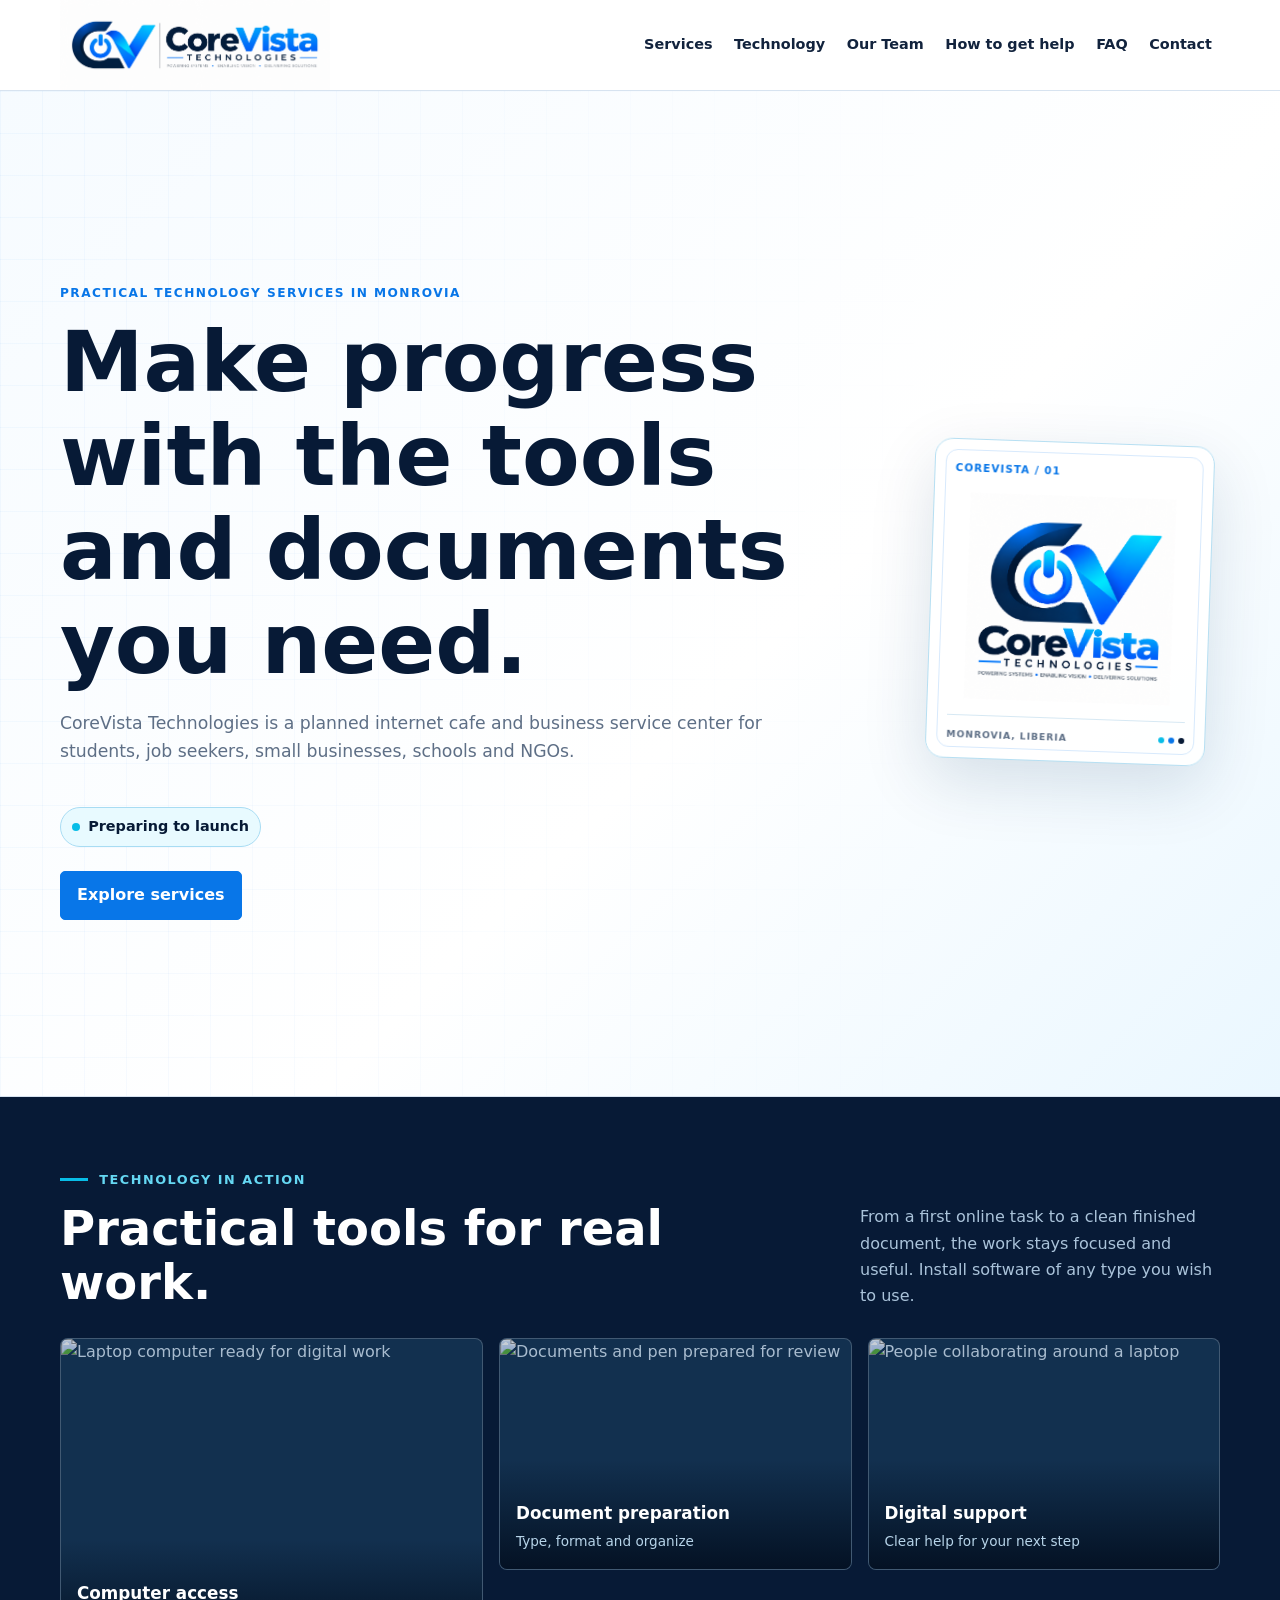
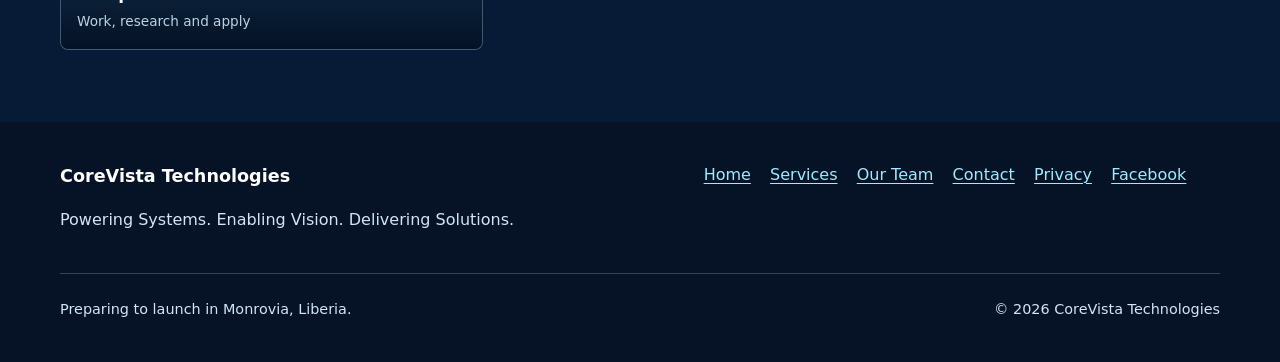
==== index.html @ 220ae33c "Add files via upload" ====
<!doctype html>
<html lang="en">
<head>
  <meta charset="utf-8">
  <meta name="viewport" content="width=device-width, initial-scale=1">
  <title>CoreVista Technologies | Preparing to launch in Monrovia</title>
  <meta name="description" content="CoreVista Technologies is preparing to launch practical computer access, document services and technology support in Monrovia, Liberia.">
  <meta property="og:title" content="CoreVista Technologies | Preparing to launch">
  <meta property="og:description" content="Computer access, document services and practical technology support for Monrovia.">
  <meta property="og:image" content="public/assets/images/CoreVista horizontal.png">
  <link rel="icon" href="public/assets/images/CoreVista icon.png">
  <link rel="stylesheet" href="public/assets/css/styles.css">
  <style>
    .hero{position:relative}.hero-grid{position:absolute;inset:0;opacity:.55;background-image:linear-gradient(rgba(8,118,232,.07) 1px,transparent 1px),linear-gradient(90deg,rgba(8,118,232,.07) 1px,transparent 1px);background-size:42px 42px;mask-image:linear-gradient(90deg,black,transparent 78%)}.hero-inner{position:relative}.hero-mark{position:relative;width:min(310px,72vw);padding:1.25rem 1.25rem 1rem;border:1px solid #b6dff2;border-radius:18px;background:rgba(255,255,255,.9);box-shadow:0 22px 65px rgba(8,47,91,.14);transform:rotate(2deg)}.hero-mark:before{content:"";position:absolute;inset:10px;border:1px solid rgba(8,118,232,.16);border-radius:12px;pointer-events:none}.hero-mark img{position:relative;width:100%;padding:1rem}.hero-mark-label,.hero-mark-footer{position:relative;display:flex;justify-content:space-between;align-items:center;color:var(--blue);font-size:.65rem;font-weight:800;letter-spacing:.1em}.hero-mark-footer{padding-top:.65rem;border-top:1px solid #d6e8f3;color:var(--muted);font-size:.58rem}.signal{display:flex;gap:4px}.signal i{display:block;width:6px;height:6px;border-radius:50%;background:var(--cyan)}.signal i:nth-child(2){background:var(--blue)}.signal i:nth-child(3){background:var(--navy)}
    .visual-strip{padding:3.5rem 0;background:#071a36;color:#d8e8f7}.visual-strip h2{color:#fff}.visual-strip .section-kicker{color:#65d8f3}.visual-strip-heading{display:flex;justify-content:space-between;gap:2rem;align-items:end;margin-bottom:1.75rem}.visual-strip-heading p{max-width:360px;margin:0;color:#aac3da}.visual-grid{display:grid;gap:1rem}.visual-grid figure{position:relative;min-height:230px;margin:0;overflow:hidden;border:1px solid rgba(255,255,255,.2);border-radius:8px;background:#12304f}.visual-grid img{width:100%;height:100%;min-height:230px;object-fit:cover;opacity:.76;transition:transform .35s ease,opacity .35s ease}.visual-grid figure:hover img{opacity:.95;transform:scale(1.04)}.visual-grid figcaption{position:absolute;right:0;bottom:0;left:0;display:grid;gap:.15rem;padding:2.5rem 1rem 1rem;background:linear-gradient(transparent,rgba(3,15,32,.92));color:#fff}.visual-grid figcaption strong{font-size:1.05rem}.visual-grid figcaption span{color:#b7d4e9;font-size:.85rem}.service-icon{display:grid;place-items:center;width:58px;height:58px;margin-bottom:1rem;border:1px solid #a8dcf3;border-radius:12px;background:#e8faff;color:var(--blue);font-size:1.55rem;font-weight:850;line-height:1}.future-card h3{margin-top:0}@media (min-width:700px){.hero-inner{grid-template-columns:1fr 300px}.hero-mark{width:280px}.visual-grid{grid-template-columns:1.2fr 1fr 1fr}.visual-grid figure:first-child{grid-row:span 2;min-height:310px}.visual-grid figure:first-child img{min-height:310px}.visual-strip{padding:4.5rem 0}}
    .service-card,.future-card,.faq-item{transition:transform .22s ease,box-shadow .22s ease,border-color .22s ease}.service-card:hover,.future-card:hover,.faq-item:hover{transform:translateY(-5px);border-color:#8fc9e7;box-shadow:0 14px 32px rgba(8,47,91,.12)}.button{transition:transform .2s ease,background .2s ease,box-shadow .2s ease}.button:hover{transform:translateY(-2px);box-shadow:0 8px 18px rgba(8,118,232,.24)}.contact-panel form{display:grid;gap:.5rem;margin-top:1.25rem}.contact-panel label{color:#d3e4f6;font-size:.85rem;font-weight:700}.contact-panel input,.contact-panel textarea{width:100%;padding:.7rem;border:1px solid #6d8aa8;border-radius:5px;background:#102a49;color:#fff;font:inherit;resize:vertical}.contact-panel input:focus,.contact-panel textarea:focus{border-color:var(--cyan);outline:3px solid rgba(8,189,231,.25)}.contact-panel form .button{margin-top:.4rem;border-color:var(--cyan);background:var(--cyan);color:var(--navy)}.form-status{margin:.25rem 0 0!important;color:#b9d4e8!important;font-size:.82rem}.contact-panel .contact-links{padding-top:1rem;margin-top:1rem;border-top:1px solid rgba(255,255,255,.18)}
  </style>
  <style>
    @keyframes cv-rise{from{opacity:0;transform:translateY(18px)}to{opacity:1;transform:translateY(0)}}@keyframes cv-drift{0%,100%{transform:rotate(2deg) translateY(0)}50%{transform:rotate(2deg) translateY(-7px)}}@keyframes cv-line{from{transform:scaleX(0);transform-origin:left}to{transform:scaleX(1);transform-origin:left}}
    .hero-inner>div:first-child{animation:cv-rise .7s ease-out both}.hero-mark{animation:cv-drift 7s ease-in-out .4s infinite}.visual-strip{animation:cv-rise .7s ease-out .15s both}.service-card,.future-card,.faq-item{animation:cv-rise .6s ease-out both}.service-card:nth-child(2),.future-card:nth-child(2),.faq-item:nth-child(2){animation-delay:.08s}.service-card:nth-child(3),.future-card:nth-child(3),.faq-item:nth-child(3){animation-delay:.16s}.service-card:nth-child(4),.future-card:nth-child(4),.faq-item:nth-child(4){animation-delay:.24s}.service-card:nth-child(5),.future-card:nth-child(5),.faq-item:nth-child(5){animation-delay:.32s}.service-card:nth-child(6),.faq-item:nth-child(6){animation-delay:.4s}.section-kicker:before{animation:cv-line .8s ease-out both}.visual-grid figure:hover img{transform:scale(1.045)}
    @media (prefers-reduced-motion:reduce){.hero-inner>div:first-child,.hero-mark,.visual-strip,.service-card,.future-card,.faq-item,.section-kicker:before{animation:none!important}.visual-grid img{transition:none!important}}
  </style>
</head>
<body>
<a class="skip-link" href="#main-content">Skip to content</a>
<header class="site-header"><div class="container header-inner"><a class="brand" href="index.html" aria-label="CoreVista Technologies home"><img src="public/assets/images/CoreVista horizontal.png" alt="CoreVista Technologies"></a><button class="menu-toggle" type="button" aria-expanded="false" aria-controls="site-menu" data-menu-toggle><span aria-hidden="true">&#9776;</span><span class="sr-only">Menu</span></button><nav id="site-menu" class="nav-menu" data-menu aria-label="Main navigation"><a href="public/services.html">Services</a><a href="public/technology.html">Technology</a><a href="public/about.html">Our Team</a><a href="public/help.html">How to get help</a><a href="public/faq.html">FAQ</a><a href="public/contact.html">Contact</a></nav></div></header>
<main id="main-content">
<section class="hero" id="home"><div class="hero-grid" aria-hidden="true"></div><div class="container hero-inner"><div><p class="eyebrow">Practical technology services in Monrovia</p><h1>Make progress with the tools and documents you need.</h1><p class="hero-copy">CoreVista Technologies is a planned internet cafe and business service center for students, job seekers, small businesses, schools and NGOs.</p><div class="status"><span data-launch-status>Preparing to launch</span></div><div class="hero-actions"><a class="button" href="public/services.html">Explore services</a><a class="button secondary" href="public/contact.html" data-contact-action hidden>Contact CoreVista</a></div></div><div class="hero-mark"><div class="hero-mark-label">COREVISTA / 01</div><img src="public/assets/images/CoreVista stacked 1.png" alt="CoreVista Technologies logo"><div class="hero-mark-footer"><span>MONROVIA, LIBERIA</span><span class="signal"><i></i><i></i><i></i></span></div></div></div></section>
<section class="visual-strip" aria-labelledby="visual-strip-title"><div class="container"><div class="visual-strip-heading"><div><div class="section-kicker">Technology in action</div><h2 id="visual-strip-title">Practical tools for real work.</h2></div><p>From a first online task to a clean finished document, the work stays focused and useful. Install software of any type you wish to use.</p></div><div class="visual-grid"><figure><img src="https://images.unsplash.com/photo-1496181133206-80ce9b88a853?auto=format&amp;fit=crop&amp;w=900&amp;q=80" alt="Laptop computer ready for digital work" loading="lazy"><figcaption><strong>Computer access</strong><span>Work, research and apply</span></figcaption></figure><figure><img src="https://images.unsplash.com/photo-1586282391129-76a6df230234?auto=format&amp;fit=crop&amp;w=900&amp;q=80" alt="Documents and pen prepared for review" loading="lazy"><figcaption><strong>Document preparation</strong><span>Type, format and organize</span></figcaption></figure><figure><img src="https://images.unsplash.com/photo-1556761175-b413da4baf72?auto=format&amp;fit=crop&amp;w=900&amp;q=80" alt="People collaborating around a laptop" loading="lazy"><figcaption><strong>Digital support</strong><span>Clear help for your next step</span></figcaption></figure></div></div></section>
</main>
<footer class="site-footer"><div class="container footer-grid"><div><div class="footer-brand" data-business-name>CoreVista Technologies</div><p data-tagline>Powering Systems. Enabling Vision. Delivering Solutions.</p></div><nav class="footer-nav" aria-label="Footer navigation"><a href="index.html">Home</a><a href="public/services.html">Services</a><a href="public/about.html">Our Team</a><a href="public/contact.html">Contact</a><a href="public/privacy.html">Privacy</a><a data-social="facebook" hidden>Facebook</a></nav></div><div class="container footer-bottom"><span>Preparing to launch in Monrovia, Liberia.</span><span>&copy; 2026 CoreVista Technologies</span></div></footer>
<script src="public/assets/js/site-config.js"></script><script src="public/assets/js/main.js"></script>
</body></html>
---- public/assets/css/styles.css ----
:root{--navy:#071a36;--ink:#12233d;--muted:#5e6f86;--blue:#0876e8;--cyan:#08bde7;--pale:#edf6ff;--line:#d7e3f0;--white:#fff;--max:1160px;--shadow:0 18px 50px rgba(8,47,91,.09)}*{box-sizing:border-box}html{scroll-behavior:smooth}body{margin:0;color:var(--ink);background:var(--white);font-family:system-ui,-apple-system,BlinkMacSystemFont,"Segoe UI",sans-serif;line-height:1.65}a{color:var(--blue);text-decoration-thickness:.08em;text-underline-offset:.18em}a:hover{color:var(--navy)}img{display:block;max-width:100%;height:auto}:focus-visible{outline:3px solid var(--cyan);outline-offset:4px}.skip-link{position:absolute;left:1rem;top:-5rem;z-index:10;background:var(--navy);color:#fff;padding:.65rem 1rem}.skip-link:focus{top:1rem}.container{width:min(calc(100% - 2.5rem),var(--max));margin-inline:auto}.site-header{position:sticky;top:0;z-index:5;background:rgba(255,255,255,.96);border-bottom:1px solid var(--line);backdrop-filter:blur(12px)}.header-inner{display:flex;align-items:center;justify-content:space-between;min-height:76px;gap:1rem}.brand img{width:min(270px,62vw)}.menu-toggle{display:inline-flex;align-items:center;justify-content:center;width:44px;height:44px;border:1px solid var(--line);border-radius:6px;background:var(--white);color:var(--navy);font-size:1.25rem;cursor:pointer}.sr-only{position:absolute;width:1px;height:1px;padding:0;margin:-1px;overflow:hidden;clip:rect(0,0,0,0);white-space:nowrap;border:0}.nav-menu{display:none;position:absolute;left:0;right:0;top:76px;padding:.75rem 1.25rem 1rem;background:var(--white);border-bottom:1px solid var(--line);box-shadow:var(--shadow)}.nav-menu.is-open{display:block}.nav-menu a{display:block;padding:.6rem .75rem;color:var(--ink);font-weight:650;text-decoration:none}.nav-menu a:hover{color:var(--blue);background:var(--pale)}.hero{overflow:hidden;background:linear-gradient(135deg,#f6fbff 0%,#fff 58%,#eaf7ff 100%);border-bottom:1px solid var(--line)}.hero-inner{padding:5.5rem 0 4.5rem;display:grid;gap:2.5rem;align-items:center}.eyebrow{margin:0 0 .75rem;color:var(--blue);font-size:.76rem;font-weight:800;letter-spacing:.12em;text-transform:uppercase}h1,h2,h3{margin:0;color:var(--navy);line-height:1.12;letter-spacing:0}h1{max-width:780px;font-size:clamp(2.55rem,9vw,5.25rem)}h2{font-size:clamp(2rem,5vw,3rem)}h3{font-size:1.22rem}.hero-copy{max-width:720px;font-size:1.08rem;color:var(--muted)}.hero-actions{display:flex;flex-wrap:wrap;gap:.8rem;margin-top:1.5rem}.button{display:inline-flex;align-items:center;justify-content:center;min-height:46px;padding:.65rem 1rem;border:1px solid var(--blue);border-radius:5px;background:var(--blue);color:#fff;font-weight:750;text-decoration:none}.button:hover{background:var(--navy);color:#fff;border-color:var(--navy)}.button.secondary{background:transparent;color:var(--navy);border-color:var(--navy)}.status{display:inline-flex;align-items:center;gap:.5rem;margin-top:1.5rem;padding:.45rem .7rem;border:1px solid #a8dcf3;border-radius:999px;color:var(--navy);background:#e8faff;font-size:.9rem;font-weight:750}.status:before{content:"";width:8px;height:8px;border-radius:50%;background:var(--cyan)}.hero-mark{justify-self:center;width:min(290px,65vw);padding:1.3rem;border:1px solid #cde8f7;border-radius:18px;background:rgba(255,255,255,.8);box-shadow:var(--shadow)}section{padding:5rem 0;scroll-margin-top:80px}.section-intro{max-width:700px;margin:.8rem 0 2rem;color:var(--muted)}.section-kicker{display:flex;align-items:center;gap:.7rem;margin-bottom:.75rem;color:var(--blue);font-size:.8rem;font-weight:800;letter-spacing:.12em;text-transform:uppercase}.section-kicker:before{content:"";display:inline-block;width:28px;height:3px;background:var(--cyan)}.service-layout,.about-layout,.help-layout,.contact-layout{display:grid;gap:2rem}.service-grid,.future-grid,.faq-grid{display:grid;gap:1rem}.service-card,.future-card,.faq-item{padding:1.4rem;border:1px solid var(--line);border-radius:8px;background:var(--white)}.service-card{border-top:4px solid var(--blue)}.service-card p,.future-card p,.faq-item p{margin:.55rem 0 0;color:var(--muted)}.service-card span{color:var(--blue);font-size:1.8rem;font-weight:800}.band{background:var(--pale)}.label{display:inline-block;margin-bottom:.75rem;padding:.25rem .5rem;border-radius:4px;background:#e1f5ff;color:var(--blue);font-size:.72rem;font-weight:800;letter-spacing:.08em;text-transform:uppercase}.future-card{background:rgba(255,255,255,.72)}.future-card .availability{display:inline-block;margin-top:1rem;color:var(--blue);font-size:.82rem;font-weight:800}.list{margin:1rem 0 0;padding-left:1.2rem}.list li{margin:.55rem 0}.note{padding:1.2rem;border-left:4px solid var(--cyan);background:#f2fbff}.steps{display:grid;gap:1rem;counter-reset:step}.step{display:grid;grid-template-columns:42px 1fr;gap:1rem;align-items:start}.step:before{counter-increment:step;content:counter(step);display:grid;place-items:center;width:36px;height:36px;border-radius:50%;background:var(--navy);color:white;font-weight:800}.step p{margin:.35rem 0 0;color:var(--muted)}.faq-item h3{font-size:1rem}.contact-panel{padding:1.6rem;border-radius:10px;background:var(--navy);color:#fff}.contact-panel h2,.contact-panel h3{color:#fff}.contact-panel p{color:#d3e4f6}.contact-links{display:grid;gap:.7rem;margin-top:1.4rem}.contact-links a{color:#9feaff}.site-footer{padding:2.5rem 0;background:#061226;color:#d3e4f6}.site-footer a{color:#9feaff}.footer-grid{display:grid;gap:1.5rem}.footer-brand{color:#fff;font-size:1.1rem;font-weight:800}.footer-nav{display:flex;flex-wrap:wrap;gap:.8rem 1.2rem}.footer-bottom{display:flex;flex-wrap:wrap;justify-content:space-between;gap:.75rem;padding-top:1.5rem;margin-top:1.5rem;border-top:1px solid rgba(255,255,255,.2);font-size:.9rem}[hidden]{display:none!important}@media(min-width:700px){.container{width:min(calc(100% - 4rem),var(--max))}.hero-inner{grid-template-columns:1fr 260px;padding:7rem 0 6rem}.hero-mark{width:240px}.service-grid{grid-template-columns:repeat(2,1fr)}.future-grid{grid-template-columns:repeat(2,1fr)}.faq-grid{grid-template-columns:repeat(2,1fr)}.about-layout,.help-layout,.contact-layout{grid-template-columns:1.15fr .85fr;align-items:start}.footer-grid{grid-template-columns:1.2fr 1fr;align-items:start}}@media(min-width:980px){.menu-toggle{display:none}.nav-menu{position:static;display:flex;align-items:center;gap:.35rem;padding:0;border:0;box-shadow:none}.nav-menu a{padding:.4rem .5rem;font-size:.9rem}.service-grid{grid-template-columns:repeat(3,1fr)}.future-grid{grid-template-columns:repeat(5,1fr)}}@media(prefers-reduced-motion:reduce){html{scroll-behavior:auto}*,*:before,*:after{animation-duration:.01ms!important;transition-duration:.01ms!important}}
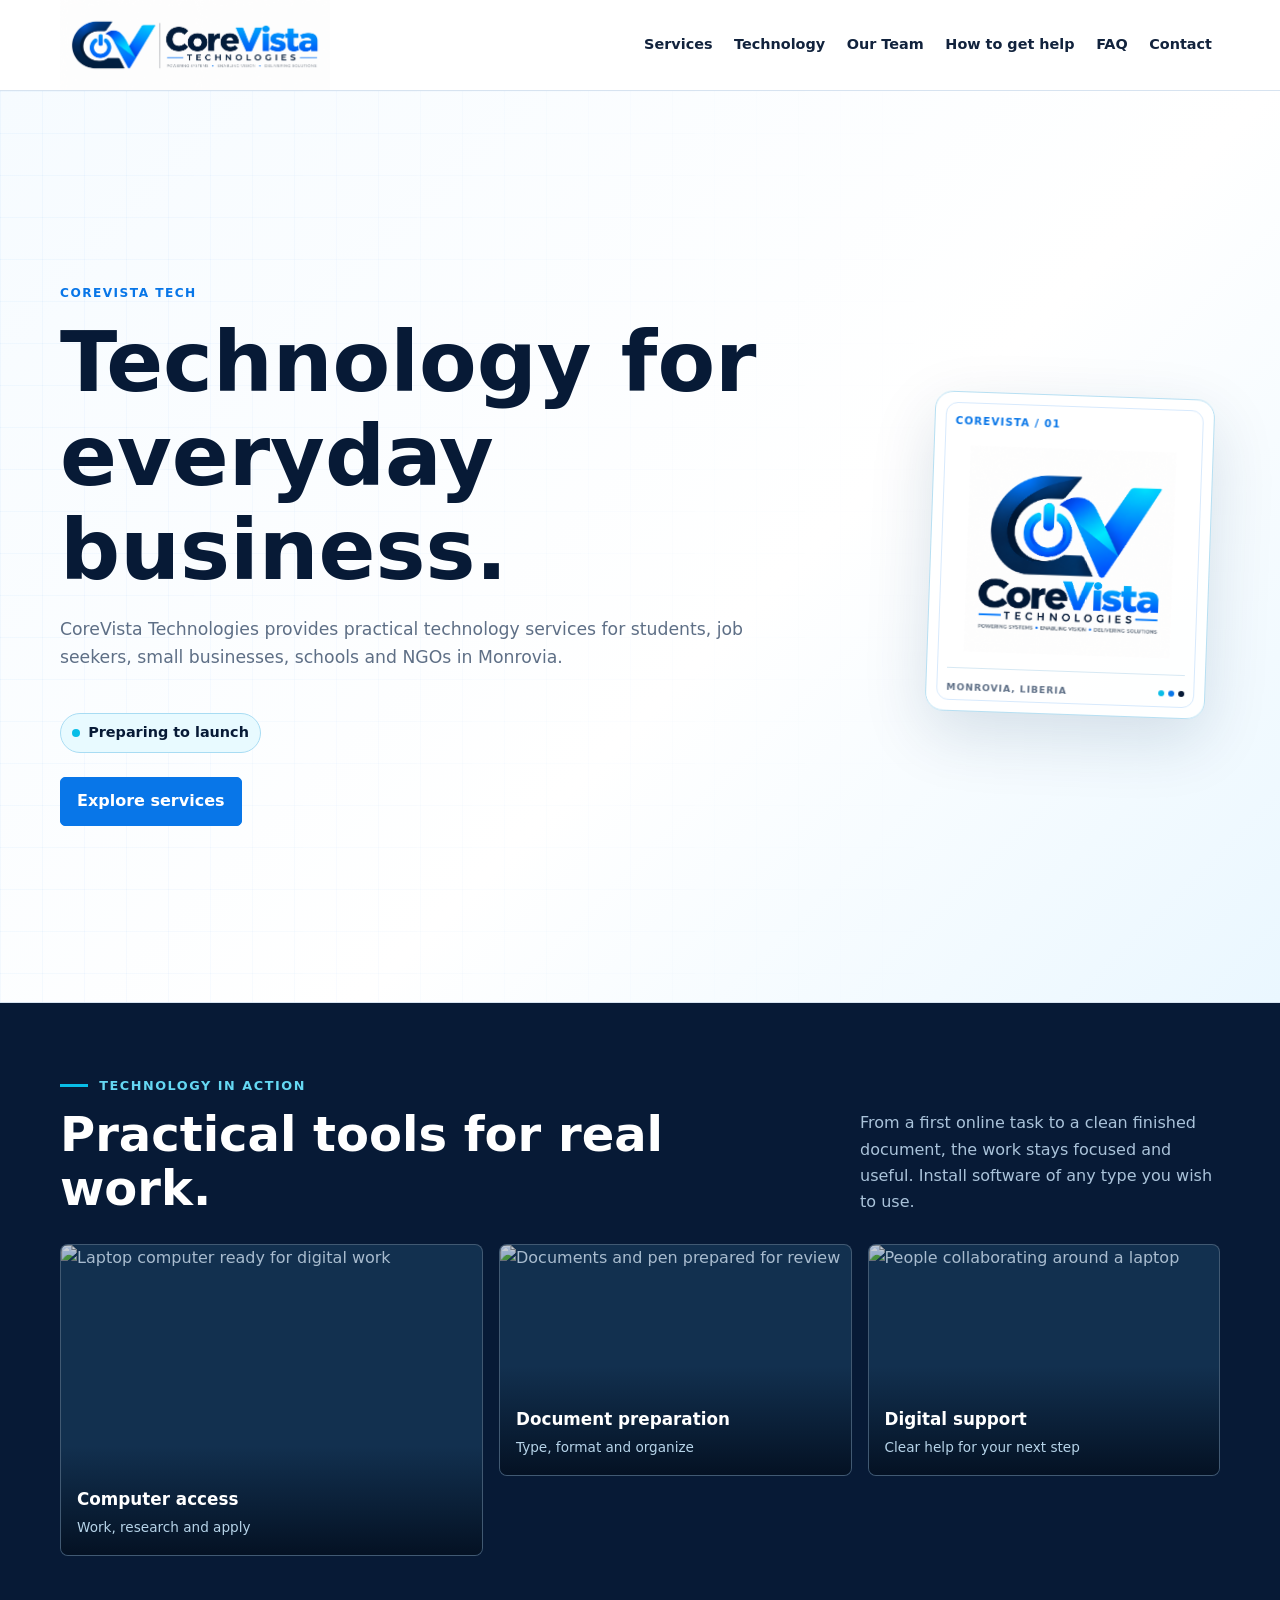
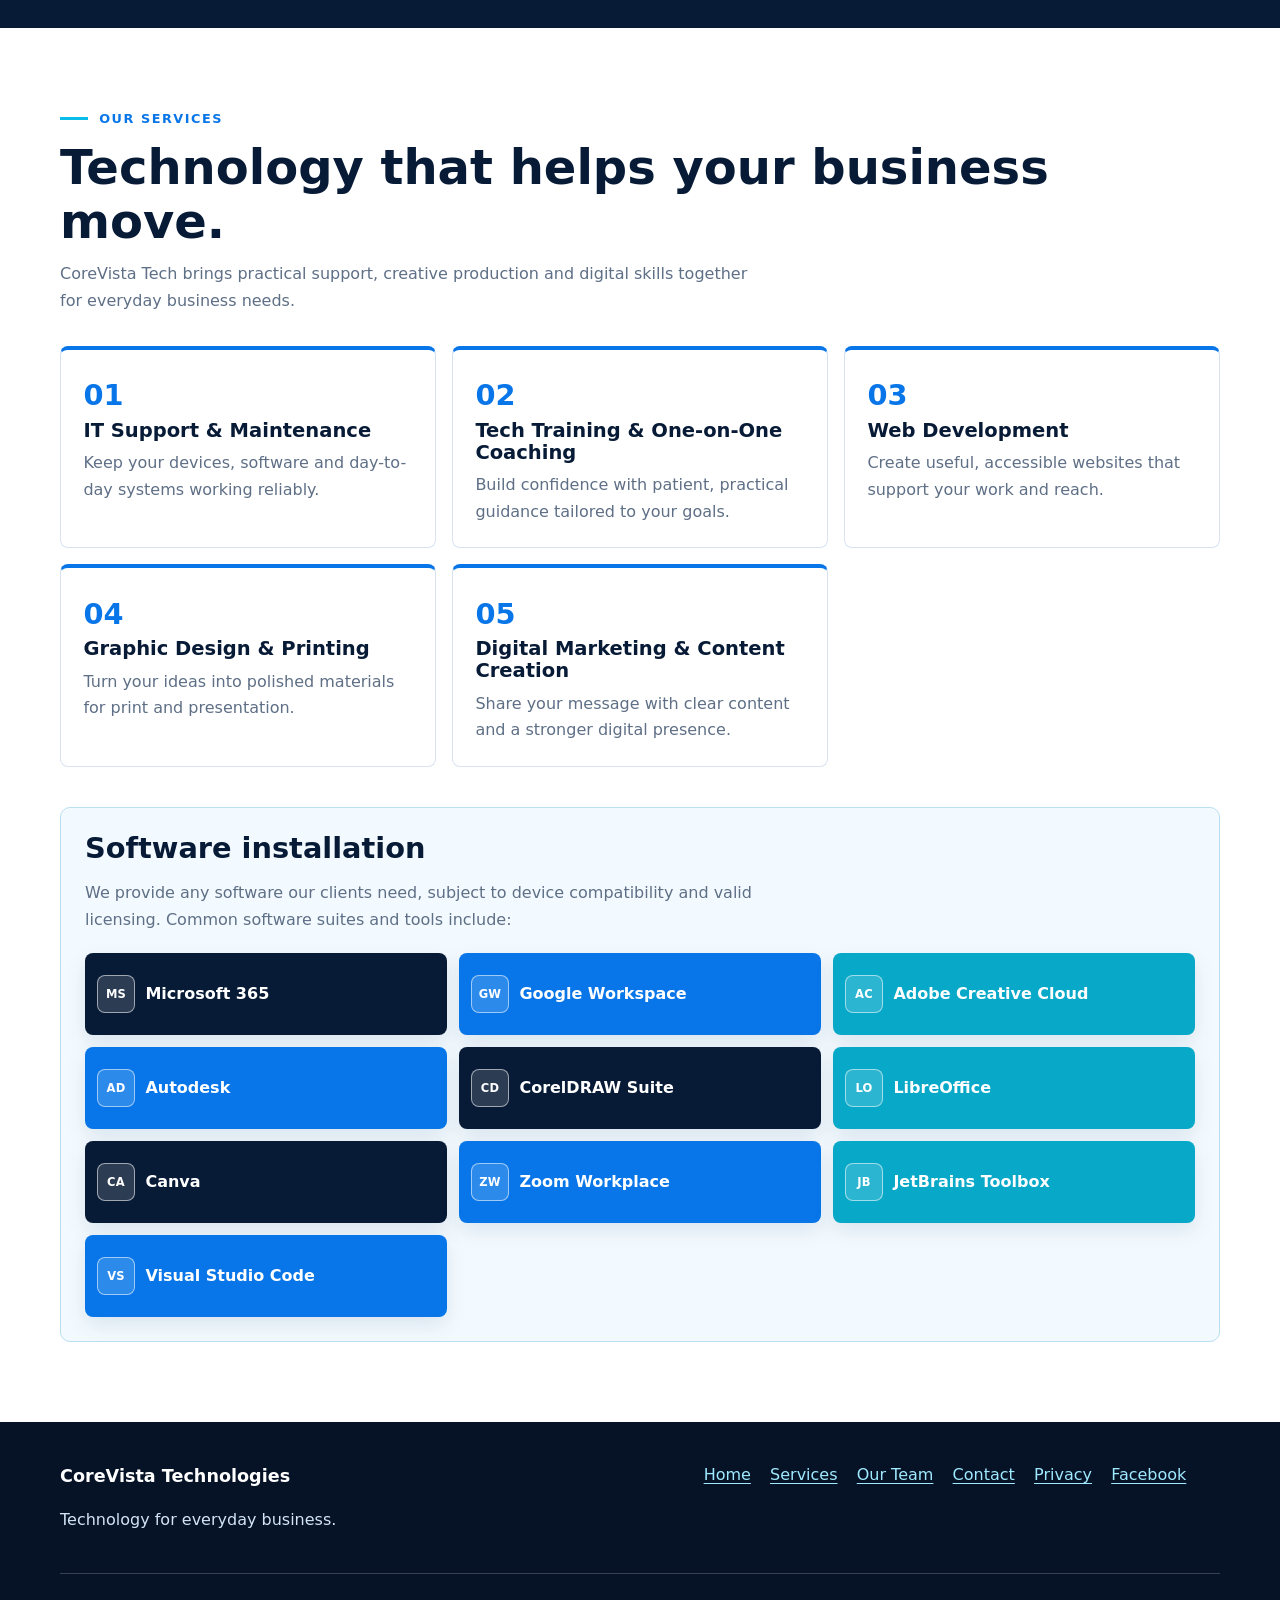
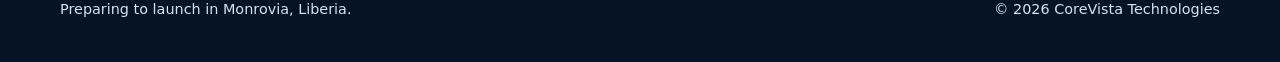
==== commit 4899b705: "Add CoreVista business services overview" ====
--- a/index.html
+++ b/index.html
@@ -1,33 +1,34 @@
-<!doctype html>
-<html lang="en">
-<head>
-  <meta charset="utf-8">
-  <meta name="viewport" content="width=device-width, initial-scale=1">
-  <title>CoreVista Technologies | Preparing to launch in Monrovia</title>
-  <meta name="description" content="CoreVista Technologies is preparing to launch practical computer access, document services and technology support in Monrovia, Liberia.">
-  <meta property="og:title" content="CoreVista Technologies | Preparing to launch">
-  <meta property="og:description" content="Computer access, document services and practical technology support for Monrovia.">
-  <meta property="og:image" content="public/assets/images/CoreVista horizontal.png">
-  <link rel="icon" href="public/assets/images/CoreVista icon.png">
-  <link rel="stylesheet" href="public/assets/css/styles.css">
-  <style>
-    .hero{position:relative}.hero-grid{position:absolute;inset:0;opacity:.55;background-image:linear-gradient(rgba(8,118,232,.07) 1px,transparent 1px),linear-gradient(90deg,rgba(8,118,232,.07) 1px,transparent 1px);background-size:42px 42px;mask-image:linear-gradient(90deg,black,transparent 78%)}.hero-inner{position:relative}.hero-mark{position:relative;width:min(310px,72vw);padding:1.25rem 1.25rem 1rem;border:1px solid #b6dff2;border-radius:18px;background:rgba(255,255,255,.9);box-shadow:0 22px 65px rgba(8,47,91,.14);transform:rotate(2deg)}.hero-mark:before{content:"";position:absolute;inset:10px;border:1px solid rgba(8,118,232,.16);border-radius:12px;pointer-events:none}.hero-mark img{position:relative;width:100%;padding:1rem}.hero-mark-label,.hero-mark-footer{position:relative;display:flex;justify-content:space-between;align-items:center;color:var(--blue);font-size:.65rem;font-weight:800;letter-spacing:.1em}.hero-mark-footer{padding-top:.65rem;border-top:1px solid #d6e8f3;color:var(--muted);font-size:.58rem}.signal{display:flex;gap:4px}.signal i{display:block;width:6px;height:6px;border-radius:50%;background:var(--cyan)}.signal i:nth-child(2){background:var(--blue)}.signal i:nth-child(3){background:var(--navy)}
-    .visual-strip{padding:3.5rem 0;background:#071a36;color:#d8e8f7}.visual-strip h2{color:#fff}.visual-strip .section-kicker{color:#65d8f3}.visual-strip-heading{display:flex;justify-content:space-between;gap:2rem;align-items:end;margin-bottom:1.75rem}.visual-strip-heading p{max-width:360px;margin:0;color:#aac3da}.visual-grid{display:grid;gap:1rem}.visual-grid figure{position:relative;min-height:230px;margin:0;overflow:hidden;border:1px solid rgba(255,255,255,.2);border-radius:8px;background:#12304f}.visual-grid img{width:100%;height:100%;min-height:230px;object-fit:cover;opacity:.76;transition:transform .35s ease,opacity .35s ease}.visual-grid figure:hover img{opacity:.95;transform:scale(1.04)}.visual-grid figcaption{position:absolute;right:0;bottom:0;left:0;display:grid;gap:.15rem;padding:2.5rem 1rem 1rem;background:linear-gradient(transparent,rgba(3,15,32,.92));color:#fff}.visual-grid figcaption strong{font-size:1.05rem}.visual-grid figcaption span{color:#b7d4e9;font-size:.85rem}.service-icon{display:grid;place-items:center;width:58px;height:58px;margin-bottom:1rem;border:1px solid #a8dcf3;border-radius:12px;background:#e8faff;color:var(--blue);font-size:1.55rem;font-weight:850;line-height:1}.future-card h3{margin-top:0}@media (min-width:700px){.hero-inner{grid-template-columns:1fr 300px}.hero-mark{width:280px}.visual-grid{grid-template-columns:1.2fr 1fr 1fr}.visual-grid figure:first-child{grid-row:span 2;min-height:310px}.visual-grid figure:first-child img{min-height:310px}.visual-strip{padding:4.5rem 0}}
-    .service-card,.future-card,.faq-item{transition:transform .22s ease,box-shadow .22s ease,border-color .22s ease}.service-card:hover,.future-card:hover,.faq-item:hover{transform:translateY(-5px);border-color:#8fc9e7;box-shadow:0 14px 32px rgba(8,47,91,.12)}.button{transition:transform .2s ease,background .2s ease,box-shadow .2s ease}.button:hover{transform:translateY(-2px);box-shadow:0 8px 18px rgba(8,118,232,.24)}.contact-panel form{display:grid;gap:.5rem;margin-top:1.25rem}.contact-panel label{color:#d3e4f6;font-size:.85rem;font-weight:700}.contact-panel input,.contact-panel textarea{width:100%;padding:.7rem;border:1px solid #6d8aa8;border-radius:5px;background:#102a49;color:#fff;font:inherit;resize:vertical}.contact-panel input:focus,.contact-panel textarea:focus{border-color:var(--cyan);outline:3px solid rgba(8,189,231,.25)}.contact-panel form .button{margin-top:.4rem;border-color:var(--cyan);background:var(--cyan);color:var(--navy)}.form-status{margin:.25rem 0 0!important;color:#b9d4e8!important;font-size:.82rem}.contact-panel .contact-links{padding-top:1rem;margin-top:1rem;border-top:1px solid rgba(255,255,255,.18)}
-  </style>
-  <style>
-    @keyframes cv-rise{from{opacity:0;transform:translateY(18px)}to{opacity:1;transform:translateY(0)}}@keyframes cv-drift{0%,100%{transform:rotate(2deg) translateY(0)}50%{transform:rotate(2deg) translateY(-7px)}}@keyframes cv-line{from{transform:scaleX(0);transform-origin:left}to{transform:scaleX(1);transform-origin:left}}
-    .hero-inner>div:first-child{animation:cv-rise .7s ease-out both}.hero-mark{animation:cv-drift 7s ease-in-out .4s infinite}.visual-strip{animation:cv-rise .7s ease-out .15s both}.service-card,.future-card,.faq-item{animation:cv-rise .6s ease-out both}.service-card:nth-child(2),.future-card:nth-child(2),.faq-item:nth-child(2){animation-delay:.08s}.service-card:nth-child(3),.future-card:nth-child(3),.faq-item:nth-child(3){animation-delay:.16s}.service-card:nth-child(4),.future-card:nth-child(4),.faq-item:nth-child(4){animation-delay:.24s}.service-card:nth-child(5),.future-card:nth-child(5),.faq-item:nth-child(5){animation-delay:.32s}.service-card:nth-child(6),.faq-item:nth-child(6){animation-delay:.4s}.section-kicker:before{animation:cv-line .8s ease-out both}.visual-grid figure:hover img{transform:scale(1.045)}
-    @media (prefers-reduced-motion:reduce){.hero-inner>div:first-child,.hero-mark,.visual-strip,.service-card,.future-card,.faq-item,.section-kicker:before{animation:none!important}.visual-grid img{transition:none!important}}
-  </style>
-</head>
-<body>
-<a class="skip-link" href="#main-content">Skip to content</a>
-<header class="site-header"><div class="container header-inner"><a class="brand" href="index.html" aria-label="CoreVista Technologies home"><img src="public/assets/images/CoreVista horizontal.png" alt="CoreVista Technologies"></a><button class="menu-toggle" type="button" aria-expanded="false" aria-controls="site-menu" data-menu-toggle><span aria-hidden="true">&#9776;</span><span class="sr-only">Menu</span></button><nav id="site-menu" class="nav-menu" data-menu aria-label="Main navigation"><a href="public/services.html">Services</a><a href="public/technology.html">Technology</a><a href="public/about.html">Our Team</a><a href="public/help.html">How to get help</a><a href="public/faq.html">FAQ</a><a href="public/contact.html">Contact</a></nav></div></header>
-<main id="main-content">
-<section class="hero" id="home"><div class="hero-grid" aria-hidden="true"></div><div class="container hero-inner"><div><p class="eyebrow">Practical technology services in Monrovia</p><h1>Make progress with the tools and documents you need.</h1><p class="hero-copy">CoreVista Technologies is a planned internet cafe and business service center for students, job seekers, small businesses, schools and NGOs.</p><div class="status"><span data-launch-status>Preparing to launch</span></div><div class="hero-actions"><a class="button" href="public/services.html">Explore services</a><a class="button secondary" href="public/contact.html" data-contact-action hidden>Contact CoreVista</a></div></div><div class="hero-mark"><div class="hero-mark-label">COREVISTA / 01</div><img src="public/assets/images/CoreVista stacked 1.png" alt="CoreVista Technologies logo"><div class="hero-mark-footer"><span>MONROVIA, LIBERIA</span><span class="signal"><i></i><i></i><i></i></span></div></div></div></section>
-<section class="visual-strip" aria-labelledby="visual-strip-title"><div class="container"><div class="visual-strip-heading"><div><div class="section-kicker">Technology in action</div><h2 id="visual-strip-title">Practical tools for real work.</h2></div><p>From a first online task to a clean finished document, the work stays focused and useful. Install software of any type you wish to use.</p></div><div class="visual-grid"><figure><img src="https://images.unsplash.com/photo-1496181133206-80ce9b88a853?auto=format&amp;fit=crop&amp;w=900&amp;q=80" alt="Laptop computer ready for digital work" loading="lazy"><figcaption><strong>Computer access</strong><span>Work, research and apply</span></figcaption></figure><figure><img src="https://images.unsplash.com/photo-1586282391129-76a6df230234?auto=format&amp;fit=crop&amp;w=900&amp;q=80" alt="Documents and pen prepared for review" loading="lazy"><figcaption><strong>Document preparation</strong><span>Type, format and organize</span></figcaption></figure><figure><img src="https://images.unsplash.com/photo-1556761175-b413da4baf72?auto=format&amp;fit=crop&amp;w=900&amp;q=80" alt="People collaborating around a laptop" loading="lazy"><figcaption><strong>Digital support</strong><span>Clear help for your next step</span></figcaption></figure></div></div></section>
-</main>
-<footer class="site-footer"><div class="container footer-grid"><div><div class="footer-brand" data-business-name>CoreVista Technologies</div><p data-tagline>Powering Systems. Enabling Vision. Delivering Solutions.</p></div><nav class="footer-nav" aria-label="Footer navigation"><a href="index.html">Home</a><a href="public/services.html">Services</a><a href="public/about.html">Our Team</a><a href="public/contact.html">Contact</a><a href="public/privacy.html">Privacy</a><a data-social="facebook" hidden>Facebook</a></nav></div><div class="container footer-bottom"><span>Preparing to launch in Monrovia, Liberia.</span><span>&copy; 2026 CoreVista Technologies</span></div></footer>
-<script src="public/assets/js/site-config.js"></script><script src="public/assets/js/main.js"></script>
-</body></html>
+<!doctype html>
+<html lang="en">
+<head>
+  <meta charset="utf-8">
+  <meta name="viewport" content="width=device-width, initial-scale=1">
+  <title>CoreVista Technologies | Preparing to launch in Monrovia</title>
+  <meta name="description" content="CoreVista Technologies is preparing to launch practical computer access, document services and technology support in Monrovia, Liberia.">
+  <meta property="og:title" content="CoreVista Technologies | Preparing to launch">
+  <meta property="og:description" content="Computer access, document services and practical technology support for Monrovia.">
+  <meta property="og:image" content="public/assets/images/CoreVista horizontal.png">
+  <link rel="icon" href="public/assets/images/CoreVista icon.png">
+  <link rel="stylesheet" href="public/assets/css/styles.css">
+  <style>
+    .hero{position:relative}.hero-grid{position:absolute;inset:0;opacity:.55;background-image:linear-gradient(rgba(8,118,232,.07) 1px,transparent 1px),linear-gradient(90deg,rgba(8,118,232,.07) 1px,transparent 1px);background-size:42px 42px;mask-image:linear-gradient(90deg,black,transparent 78%)}.hero-inner{position:relative}.hero-mark{position:relative;width:min(310px,72vw);padding:1.25rem 1.25rem 1rem;border:1px solid #b6dff2;border-radius:18px;background:rgba(255,255,255,.9);box-shadow:0 22px 65px rgba(8,47,91,.14);transform:rotate(2deg)}.hero-mark:before{content:"";position:absolute;inset:10px;border:1px solid rgba(8,118,232,.16);border-radius:12px;pointer-events:none}.hero-mark img{position:relative;width:100%;padding:1rem}.hero-mark-label,.hero-mark-footer{position:relative;display:flex;justify-content:space-between;align-items:center;color:var(--blue);font-size:.65rem;font-weight:800;letter-spacing:.1em}.hero-mark-footer{padding-top:.65rem;border-top:1px solid #d6e8f3;color:var(--muted);font-size:.58rem}.signal{display:flex;gap:4px}.signal i{display:block;width:6px;height:6px;border-radius:50%;background:var(--cyan)}.signal i:nth-child(2){background:var(--blue)}.signal i:nth-child(3){background:var(--navy)}
+    .visual-strip{padding:3.5rem 0;background:#071a36;color:#d8e8f7}.visual-strip h2{color:#fff}.visual-strip .section-kicker{color:#65d8f3}.visual-strip-heading{display:flex;justify-content:space-between;gap:2rem;align-items:end;margin-bottom:1.75rem}.visual-strip-heading p{max-width:360px;margin:0;color:#aac3da}.visual-grid{display:grid;gap:1rem}.visual-grid figure{position:relative;min-height:230px;margin:0;overflow:hidden;border:1px solid rgba(255,255,255,.2);border-radius:8px;background:#12304f}.visual-grid img{width:100%;height:100%;min-height:230px;object-fit:cover;opacity:.76;transition:transform .35s ease,opacity .35s ease}.visual-grid figure:hover img{opacity:.95;transform:scale(1.04)}.visual-grid figcaption{position:absolute;right:0;bottom:0;left:0;display:grid;gap:.15rem;padding:2.5rem 1rem 1rem;background:linear-gradient(transparent,rgba(3,15,32,.92));color:#fff}.visual-grid figcaption strong{font-size:1.05rem}.visual-grid figcaption span{color:#b7d4e9;font-size:.85rem}.service-icon{display:grid;place-items:center;width:58px;height:58px;margin-bottom:1rem;border:1px solid #a8dcf3;border-radius:12px;background:#e8faff;color:var(--blue);font-size:1.55rem;font-weight:850;line-height:1}.future-card h3{margin-top:0}@media (min-width:700px){.hero-inner{grid-template-columns:1fr 300px}.hero-mark{width:280px}.visual-grid{grid-template-columns:1.2fr 1fr 1fr}.visual-grid figure:first-child{grid-row:span 2;min-height:310px}.visual-grid figure:first-child img{min-height:310px}.visual-strip{padding:4.5rem 0}}
+    .service-card,.future-card,.faq-item{transition:transform .22s ease,box-shadow .22s ease,border-color .22s ease}.service-card:hover,.future-card:hover,.faq-item:hover{transform:translateY(-5px);border-color:#8fc9e7;box-shadow:0 14px 32px rgba(8,47,91,.12)}.button{transition:transform .2s ease,background .2s ease,box-shadow .2s ease}.button:hover{transform:translateY(-2px);box-shadow:0 8px 18px rgba(8,118,232,.24)}.contact-panel form{display:grid;gap:.5rem;margin-top:1.25rem}.contact-panel label{color:#d3e4f6;font-size:.85rem;font-weight:700}.contact-panel input,.contact-panel textarea{width:100%;padding:.7rem;border:1px solid #6d8aa8;border-radius:5px;background:#102a49;color:#fff;font:inherit;resize:vertical}.contact-panel input:focus,.contact-panel textarea:focus{border-color:var(--cyan);outline:3px solid rgba(8,189,231,.25)}.contact-panel form .button{margin-top:.4rem;border-color:var(--cyan);background:var(--cyan);color:var(--navy)}.form-status{margin:.25rem 0 0!important;color:#b9d4e8!important;font-size:.82rem}.contact-panel .contact-links{padding-top:1rem;margin-top:1rem;border-top:1px solid rgba(255,255,255,.18)}
+  </style>
+  <style>
+    @keyframes cv-rise{from{opacity:0;transform:translateY(18px)}to{opacity:1;transform:translateY(0)}}@keyframes cv-drift{0%,100%{transform:rotate(2deg) translateY(0)}50%{transform:rotate(2deg) translateY(-7px)}}@keyframes cv-line{from{transform:scaleX(0);transform-origin:left}to{transform:scaleX(1);transform-origin:left}}
+    .hero-inner>div:first-child{animation:cv-rise .7s ease-out both}.hero-mark{animation:cv-drift 7s ease-in-out .4s infinite}.visual-strip{animation:cv-rise .7s ease-out .15s both}.service-card,.future-card,.faq-item{animation:cv-rise .6s ease-out both}.service-card:nth-child(2),.future-card:nth-child(2),.faq-item:nth-child(2){animation-delay:.08s}.service-card:nth-child(3),.future-card:nth-child(3),.faq-item:nth-child(3){animation-delay:.16s}.service-card:nth-child(4),.future-card:nth-child(4),.faq-item:nth-child(4){animation-delay:.24s}.service-card:nth-child(5),.future-card:nth-child(5),.faq-item:nth-child(5){animation-delay:.32s}.service-card:nth-child(6),.faq-item:nth-child(6){animation-delay:.4s}.section-kicker:before{animation:cv-line .8s ease-out both}.visual-grid figure:hover img{transform:scale(1.045)}
+    @media (prefers-reduced-motion:reduce){.hero-inner>div:first-child,.hero-mark,.visual-strip,.service-card,.future-card,.faq-item,.section-kicker:before{animation:none!important}.visual-grid img{transition:none!important}}
+  </style>
+</head>
+<body>
+<a class="skip-link" href="#main-content">Skip to content</a>
+<header class="site-header"><div class="container header-inner"><a class="brand" href="index.html" aria-label="CoreVista Technologies home"><img src="public/assets/images/CoreVista horizontal.png" alt="CoreVista Technologies"></a><button class="menu-toggle" type="button" aria-expanded="false" aria-controls="site-menu" data-menu-toggle><span aria-hidden="true">&#9776;</span><span class="sr-only">Menu</span></button><nav id="site-menu" class="nav-menu" data-menu aria-label="Main navigation"><a href="public/services.html">Services</a><a href="public/technology.html">Technology</a><a href="public/about.html">Our Team</a><a href="public/help.html">How to get help</a><a href="public/faq.html">FAQ</a><a href="public/contact.html">Contact</a></nav></div></header>
+<main id="main-content">
+<section class="hero" id="home"><div class="hero-grid" aria-hidden="true"></div><div class="container hero-inner"><div><p class="eyebrow">CoreVista Tech</p><h1>Technology for everyday business.</h1><p class="hero-copy">CoreVista Technologies provides practical technology services for students, job seekers, small businesses, schools and NGOs in Monrovia.</p><div class="status"><span data-launch-status>Preparing to launch</span></div><div class="hero-actions"><a class="button" href="#services">Explore services</a><a class="button secondary" href="public/contact.html" data-contact-action hidden>Contact CoreVista</a></div></div><div class="hero-mark"><div class="hero-mark-label">COREVISTA / 01</div><img src="public/assets/images/CoreVista stacked 1.png" alt="CoreVista Technologies logo"><div class="hero-mark-footer"><span>MONROVIA, LIBERIA</span><span class="signal"><i></i><i></i><i></i></span></div></div></div></section>
+<section class="visual-strip" aria-labelledby="visual-strip-title"><div class="container"><div class="visual-strip-heading"><div><div class="section-kicker">Technology in action</div><h2 id="visual-strip-title">Practical tools for real work.</h2></div><p>From a first online task to a clean finished document, the work stays focused and useful. Install software of any type you wish to use.</p></div><div class="visual-grid"><figure><img src="https://images.unsplash.com/photo-1496181133206-80ce9b88a853?auto=format&amp;fit=crop&amp;w=900&amp;q=80" alt="Laptop computer ready for digital work" loading="lazy"><figcaption><strong>Computer access</strong><span>Work, research and apply</span></figcaption></figure><figure><img src="https://images.unsplash.com/photo-1586282391129-76a6df230234?auto=format&amp;fit=crop&amp;w=900&amp;q=80" alt="Documents and pen prepared for review" loading="lazy"><figcaption><strong>Document preparation</strong><span>Type, format and organize</span></figcaption></figure><figure><img src="https://images.unsplash.com/photo-1556761175-b413da4baf72?auto=format&amp;fit=crop&amp;w=900&amp;q=80" alt="People collaborating around a laptop" loading="lazy"><figcaption><strong>Digital support</strong><span>Clear help for your next step</span></figcaption></figure></div></div></section>
+<section id="services" aria-labelledby="services-title"><div class="container"><div class="section-kicker">Our services</div><h2 id="services-title">Technology that helps your business move.</h2><p class="section-intro">CoreVista Tech brings practical support, creative production and digital skills together for everyday business needs.</p><div class="service-grid"><article class="service-card"><span>01</span><h3>IT Support &amp; Maintenance</h3><p>Keep your devices, software and day-to-day systems working reliably.</p></article><article class="service-card"><span>02</span><h3>Tech Training &amp; One-on-One Coaching</h3><p>Build confidence with patient, practical guidance tailored to your goals.</p></article><article class="service-card"><span>03</span><h3>Web Development</h3><p>Create useful, accessible websites that support your work and reach.</p></article><article class="service-card"><span>04</span><h3>Graphic Design &amp; Printing</h3><p>Turn your ideas into polished materials for print and presentation.</p></article><article class="service-card"><span>05</span><h3>Digital Marketing &amp; Content Creation</h3><p>Share your message with clear content and a stronger digital presence.</p></article></div></div></section>
+</main>
+<footer class="site-footer"><div class="container footer-grid"><div><div class="footer-brand" data-business-name>CoreVista Technologies</div><p data-tagline>Powering Systems. Enabling Vision. Delivering Solutions.</p></div><nav class="footer-nav" aria-label="Footer navigation"><a href="index.html">Home</a><a href="public/services.html">Services</a><a href="public/about.html">Our Team</a><a href="public/contact.html">Contact</a><a href="public/privacy.html">Privacy</a><a data-social="facebook" hidden>Facebook</a></nav></div><div class="container footer-bottom"><span>Preparing to launch in Monrovia, Liberia.</span><span>&copy; 2026 CoreVista Technologies</span></div></footer>
+<script src="public/assets/js/site-config.js"></script><script src="public/assets/js/main.js"></script>
+</body></html>
